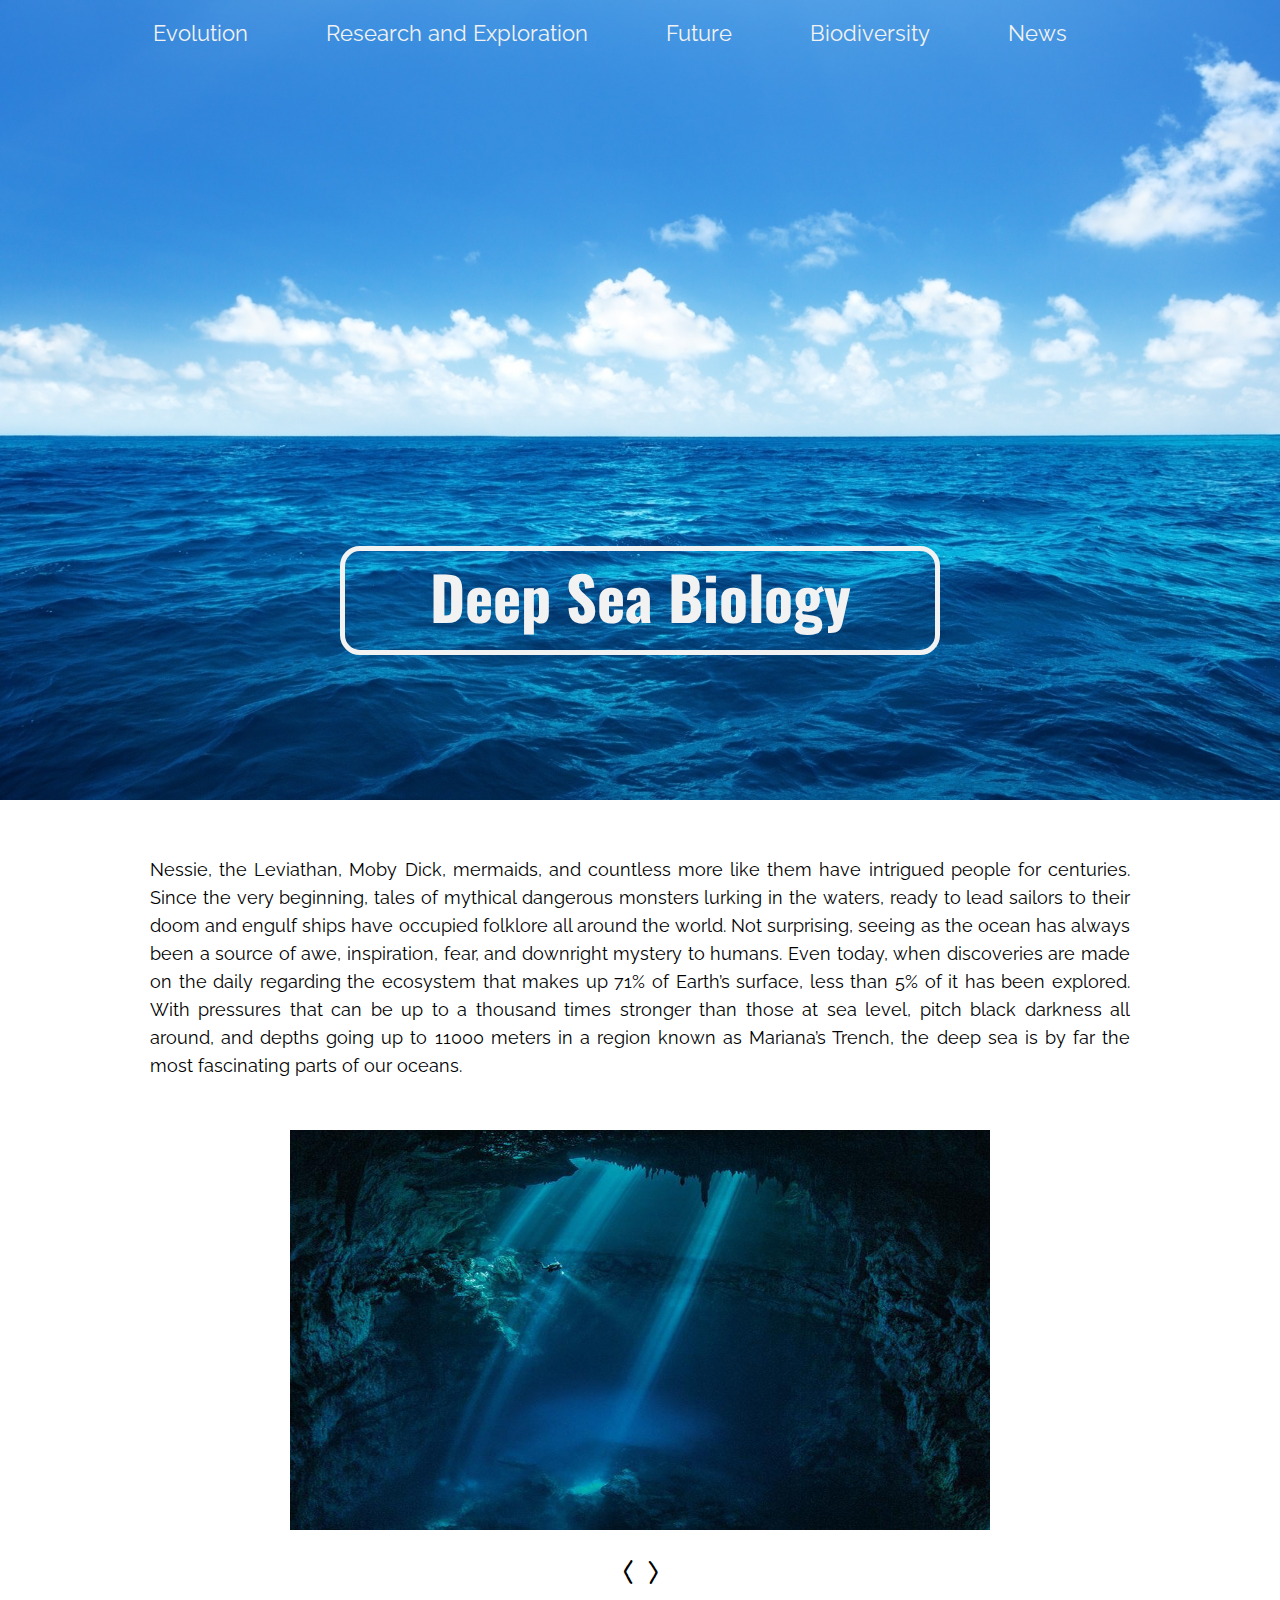
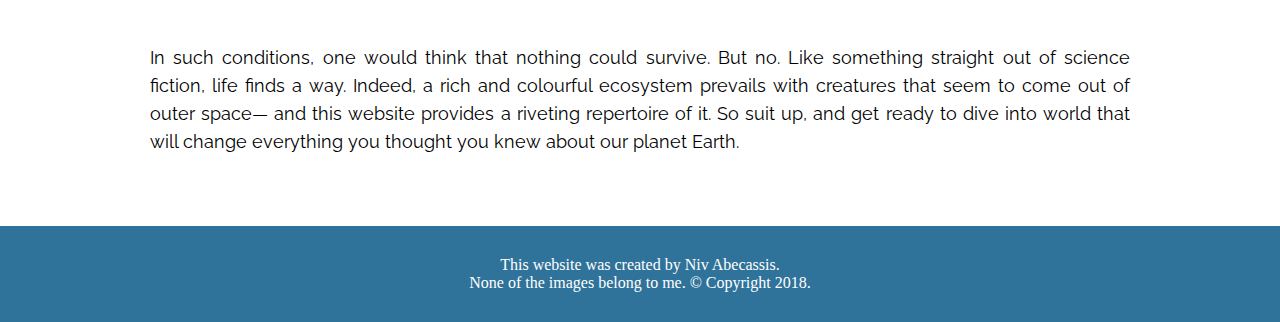
==== index.html @ a1482e6b "add minor things" ====
<!doctype html>
<html>
  <head>
    <meta charset="utf-8">
    <title>Deep Sea Biology</title>
    <link rel="stylesheet" href="styles/styles.css">
    <script src="js/utilities.js"></script>
    <script src="js/slideshow.js"></script>
  </head>
  <body>
    <section class="intro">
      <div class="inner">
        <div class="content">
          <header>
            <nav>
              <ul class="header_elements">
                <li><a href="evolution.html">Evolution</a></li>
                <li><a href="research.html">Research and Exploration</a></li>
                <li><a href="future.html">Future</a></li>
                <li><a href="biod.html">Biodiversity</a></li>
                <li><a href="news.html">News</a></li>
              </ul>
            </nav>
          </header>
          <div class="title">
            <h1>Deep Sea Biology</h1>
          </div>
        </div>
      </div>
    </section>
    <br>
    <br>
    <section class="page_content">
      <article>
        <div>
          <p>
            Nessie, the Leviathan, Moby Dick, mermaids, and countless more like them have
            intrigued people for centuries. Since the very beginning, tales of mythical
            dangerous monsters lurking in the waters, ready to lead sailors to their doom
            and engulf ships have occupied folklore all around the world. Not surprising,
            seeing as the ocean has always been a source of awe, inspiration, fear, and
            downright mystery to humans. Even today, when discoveries are made on the daily
            regarding the ecosystem that makes up 71% of Earth’s surface, less than 5% of it
            has been explored. With pressures that can be up to a thousand times stronger
            than those at sea level, pitch black darkness all around, and depths going up
            to 11000 meters in a region known as Mariana’s Trench, the deep sea is by far
            the most fascinating parts of our oceans.
          </p>
        <!--  <hr class="clear_line"/> -->
          <div id="current_img">
            <img src="content/scuba4.jpg" alt="image of great blue hole in sea" width="700px" height="400px" />
          </div>
          <div id="slide_button_wrapper">
            <button class="slide_button" id="button_left"><</button>
            <button class="slide_button" id="button_right">></button>
          </div>
          <br />
          <p>
            In such conditions, one would think that nothing could survive. But no. Like
            something straight out of science fiction, life finds a way. Indeed, a rich
            and colourful ecosystem prevails with creatures that seem to come out of outer
            space— and this website provides a riveting repertoire of it. So suit up, and
            get ready to dive into world that will change everything you thought you knew
            about our planet Earth.
          </p>
        </div>
      </article>
    </section>
    <footer>
      <div>
        <p>
          This website was created by Niv Abecassis.
        </p>
        <p>
          None of the images belong to me. &copy; Copyright 2018.
        </p>
      </div>
    </footer>
  </body>
</html>
  <!--
      <br>
      <article id="shark_article">
        <div id="lorem">
          <p>Lorem ipsum dolor sit amet, consectetur adipiscing elit, sed do
          eiusmod tempor incididunt ut labore et dolore magna aliqua. Ut
          enim ad minim veniam, quis nostrud exercitation ullamco laboris
          nisi ut aliquip ex ea commodo consequat. Duis aute irure dolor in
          reprehenderit in voluptate velit esse cillum dolore eu fugiat nulla
          pariatur. Excepteur sint occaecat cupidatat non proident, sunt in
          culpa qui officia deserunt mollit anim id est laborum.</p>
        </div>
        <div id="img_placeholder">
          <figure>
            <img src="content/shark.png" alt="shark">
          </figure>
        </div>
      </article>
      <br>
      <hr class="clear_line"/>
      <div id="current_img">
        <img src="content/great_blue_hole.jpg" alt="image of great blue hole in sea" width="700px" height="400px" />
      </div>
      <div id="slide_button_wrapper">
        <button class="slide_button" id="button_left"><</button>
        <button class="slide_button" id="button_right">></button>
      </div>
      <article>
        <div class="column">
          <p>
            Lorem ipsum dolor sit amet, consectetur adipiscing elit, sed do
            eiusmod tempor incididunt ut labore et dolore magna aliqua. Ut
            enim ad minim veniam, quis nostrud exercitation ullamco laboris
            nisi ut aliquip ex ea commodo consequat. Duis aute irure dolor in
            reprehenderit in voluptate velit esse cillum dolore eu fugiat nulla
            pariatur. Excepteur sint occaecat cupidatat non proident, sunt in
            culpa qui officia deserunt mollit anim id est laborum.
          </p>
        </div>
        <div class="column">
          <p>
            Lorem ipsum dolor sit amet, consectetur adipiscing elit, sed do
            eiusmod tempor incididunt ut labore et dolore magna aliqua. Ut
            enim ad minim veniam, quis nostrud exercitation ullamco laboris
            nisi ut aliquip ex ea commodo consequat. Duis aute irure dolor in
            reprehenderit in voluptate velit esse cillum dolore eu fugiat nulla
            pariatur. Excepteur sint occaecat cupidatat non proident, sunt in
            culpa qui officia deserunt mollit anim id est laborum.
          </p>
        </div>
        <div class="column">
          <p>
            Lorem ipsum dolor sit amet, consectetur adipiscing elit, sed do
            eiusmod tempor incididunt ut labore et dolore magna aliqua. Ut
            enim ad minim veniam, quis nostrud exercitation ullamco laboris
            nisi ut aliquip ex ea commodo consequat. Duis aute irure dolor in
            reprehenderit in voluptate velit esse cillum dolore eu fugiat nulla
            pariatur. Excepteur sint occaecat cupidatat non proident, sunt in
            culpa qui officia deserunt mollit anim id est laborum.
          </p>
        </div>
      </article>
    </section>
    <footer>
      <div>
        <p>
          This website was created by Niv Abecassis.
        </p>
        <p>
          None of the images belong to me. &copy; Copyright 2018.
        </p>
      </div>
    </footer>
  </body>
</html>
-->
---- styles/styles.css ----
@import url('https://fonts.googleapis.com/css?family=Raleway');
@import url('https://fonts.googleapis.com/css?family=Oswald');
@import url('https://fonts.googleapis.com/css?family=Gaegu');
/* Style sheet for index.html */
/* Should we use this selector? */
* {
  box-sizing: border-box;
  margin: 0;
  padding: 0;
}

article,aside,details,figcaption,figure,
footer,header,hgroup,menu,nav,section {
   display:block;
}

html, body {
  height: 100%;
}

body {
  min-height: 100%;
  /*linear gradient for illusion of sea color*/

}

.intro {
  height: 800px;
  width: 100%;
  background-image: url("../content/ocean.jpg");
  background-size: cover;
}

.inner {
  padding: 20px 5%;
}

header {
  text-align: center;
  width: 100%;
}

nav li {
  display: inline;
  list-style: none;
  margin-right: 60px;
  font-family: Raleway;
  font-size: 22px;
}

nav li a {
  text-decoration: none;
  color: #f2f2f2;
  padding: 0 7px;
}

nav li a:hover {
  color: grey;
  color: rgba(136, 133, 133, 1);
}

.content {
  text-align: center;
  height: 30%;
}

.content h1 {
  margin-left: auto;
  margin-right: auto;
  /*margin-top: 515px;*/
  font-size: 60px;
  font-family: Oswald;
  color: #f2f2f2;
  border: 5px solid #f2f2f2;
  box-sizing: border-box;
  border-radius: 20px;
  width: 600px;
  padding-bottom: 10px;
}

.title {
  margin-top: 500px;
}

.page_content {
  line-height: 28px;
  font-size: 18px;
  font-family: Raleway;
  margin-left: auto;
  margin-right: auto;
  max-width: 1020px;
  width: 80%;
  padding: 20px;
  text-align: justify;
}

.slide_button {
  font-size: 32px;
  font-family: Gaegu;
  background: none;
  border: none;
  padding: 3px;
}

#current_img {
  height: 400px;
  position: relative;
  text-align: center;
  margin-bottom: 20px;
  margin-top: 50px;
}

#slide_button_wrapper {
  position: relative;
  text-align: center;
  margin-bottom: 20px;
}

#lorem {
  float: left;
  width: 62%;
  padding-right: 50px;
}

#img_placeholder {
  float: left;
}

#img_placeholder img {
  width: 200px;
  height: 200px;
}

#shark_article {
  float: left;
  margin-bottom: 50px;
}


.clear_line {
  clear: both;
  margin-top: 50px;
  margin-bottom: 20px;
}

.column {
  float: left;
  width: 30%;
  margin: 10px 10px 20px 10px;
}

footer {
  background-color: blue;
  background-color: rgba(10, 89, 136, 0.85);
  clear: both;
  color: white;
  margin-top: 50px;
  padding-bottom: 30px;
  padding-top: 30px;
  text-align: center;
}
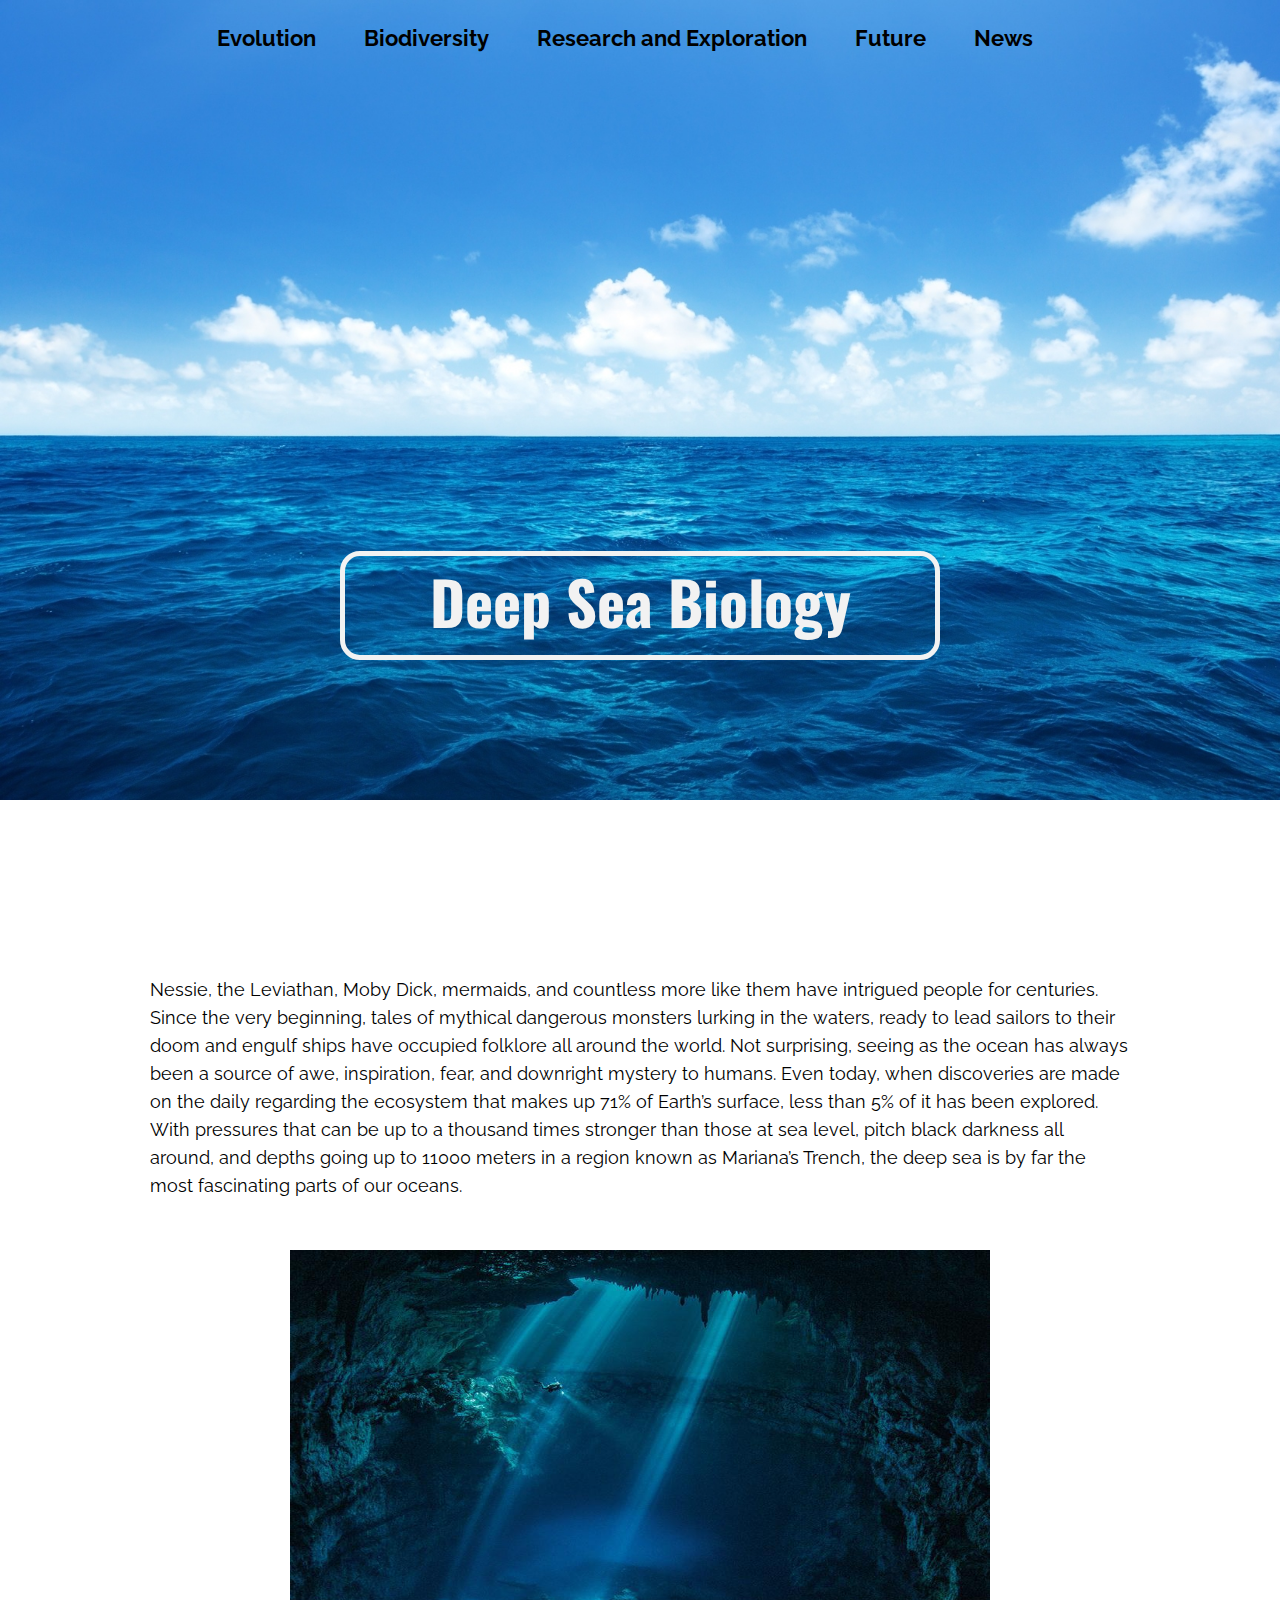
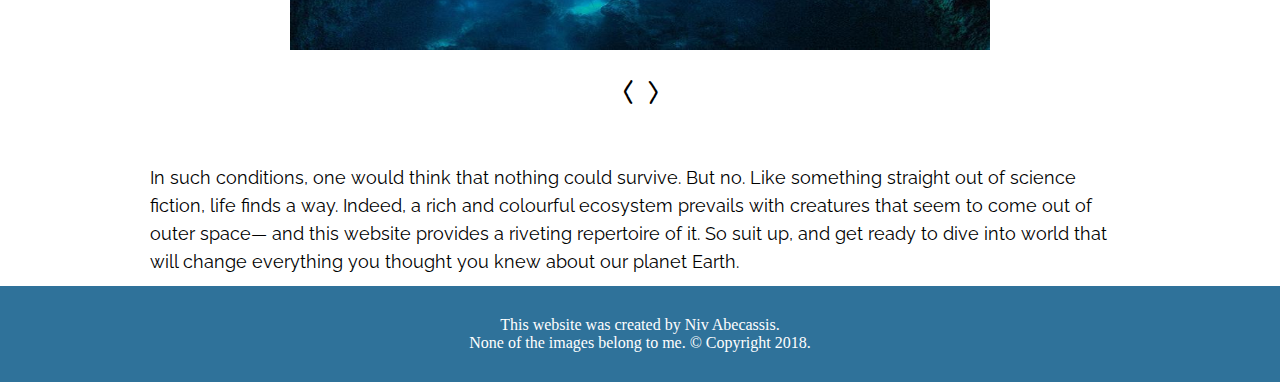
==== commit f0cb15cb: "Make some small modifications to every page and start working on api request" ====
--- a/index.html
+++ b/index.html
@@ -15,9 +15,9 @@
             <nav>
               <ul class="header_elements">
                 <li><a href="evolution.html">Evolution</a></li>
+                <li><a href="biod.html">Biodiversity</a></li>
                 <li><a href="research.html">Research and Exploration</a></li>
                 <li><a href="future.html">Future</a></li>
-                <li><a href="biod.html">Biodiversity</a></li>
                 <li><a href="news.html">News</a></li>
               </ul>
             </nav>
@@ -30,7 +30,7 @@
     </section>
     <br>
     <br>
-    <section class="page_content">
+    <section class="page_content page_middle">
       <article>
         <div>
           <p>
--- a/styles/styles.css
+++ b/styles/styles.css
@@ -43,20 +43,24 @@
 nav li {
   display: inline;
   list-style: none;
-  margin-right: 60px;
+  margin-right: 30px;
   font-family: Raleway;
+  font-weight: bolder;
   font-size: 22px;
+}
+
+nav li a:visited {
+  color: #000000;
 }
 
 nav li a {
   text-decoration: none;
-  color: #f2f2f2;
+  color: #000000;
   padding: 0 7px;
 }
 
 nav li a:hover {
-  color: grey;
-  color: rgba(136, 133, 133, 1);
+  color: #1757de;
 }
 
 .content {
@@ -86,12 +90,26 @@
   line-height: 28px;
   font-size: 18px;
   font-family: Raleway;
+  max-width: 1020px;
+  width: 80%;
+  padding: 50px 20px;
+  top: 10%;
+  position: relative;
+  z-index: 1;
+}
+
+.page_middle {
   margin-left: auto;
   margin-right: auto;
-  max-width: 1020px;
-  width: 80%;
-  padding: 20px;
-  text-align: justify;
+}
+
+.page_offset {
+  margin-left: 180px;
+  margin-right: auto;
+}
+
+header nav {
+  padding-top: 5px;
 }
 
 .slide_button {
@@ -159,3 +177,117 @@
   padding-top: 30px;
   text-align: center;
 }
+
+.default_tabs {
+  /*Gradients*/
+  /*background: linear-gradient(141deg, #0fb8ad 0%, #1fc8db 51%, #2cb5e8 75%);*/
+  /*background: linear-gradient(to bottom right, #0f9dbe, #163db9);*/
+  box-shadow: 0 1px 8px rgba(51,51,51,0.1);
+  overflow: hidden;
+  background-color: #ffffff;
+  position: fixed; /* Set the navbar to fixed position */
+  top: 0; /* Position the navbar at the top of the page */
+  width: 100%;
+  z-index: 2;
+}
+
+.default_title {
+  float: left
+}
+
+.default_title a {
+  font-family: Raleway;
+  color: #1757de;
+  text-decoration: none;
+}
+
+.selected_title {
+  padding-bottom: 30px;
+}
+
+.bubble {
+  padding-bottom: 25px;
+}
+
+.img_bubble_3 {
+  width: 33.33%;
+}
+
+.img_bubble img {
+  border: 2px solid #0966be;
+}
+
+.img_bubble {
+  display: inline;
+}
+
+.img_bubble_2 {
+  width: 50%;
+}
+
+.images_container {
+  width: 100%;
+  margin-top: 20px;
+  margin-bottom: 40px;
+}
+
+.img_right {
+  float: right;
+}
+
+.clear_both {
+  clear: both;
+}
+
+.first_img_left {
+  margin-left: 20%;
+}
+
+.img_wide {
+  width: 100%;
+  position: absolute;
+  left: 0;
+  height: 90%;
+  min-height: 600px;
+  min-width: 800px;
+  margin-bottom: 150px;
+  margin-top: 30px;
+}
+
+.sidenav {
+  height: 100%; /* Full-height: remove this if you want "auto" height */
+  width: 160px; /* Set the width of the sidebar */
+  position: fixed; /* Fixed Sidebar (stay in place on scroll) */
+  z-index: 0; /* Stay on top */
+  top: 8%; /* Stay at the top */
+  left: 0;
+  overflow-x: hidden; /* Disable horizontal scroll */
+  padding-top: 40px;
+  box-shadow: 0 10px 8px rgba(51, 51, 51, 0.37);
+
+}
+
+.sidenav a {
+    padding: 6px 8px 6px 16px;
+    text-decoration: none;
+    font-size: 20px;
+    color: #000000;
+    display: block;
+    font-family: Raleway;
+}
+
+/* When you mouse over the navigation links, change their color */
+.sidenav a:hover {
+    color: #1757de;
+}
+
+/* On smaller screens, where height is less than 450px, change the style of the sidebar (less padding and a smaller font size) */
+@media screen and (max-height: 450px) {
+    .sidenav {padding-top: 15px;}
+    .sidenav a {font-size: 18px;}
+}
+
+.bubble ul {
+  padding-top: 10px;
+  padding-left: 50px;
+}
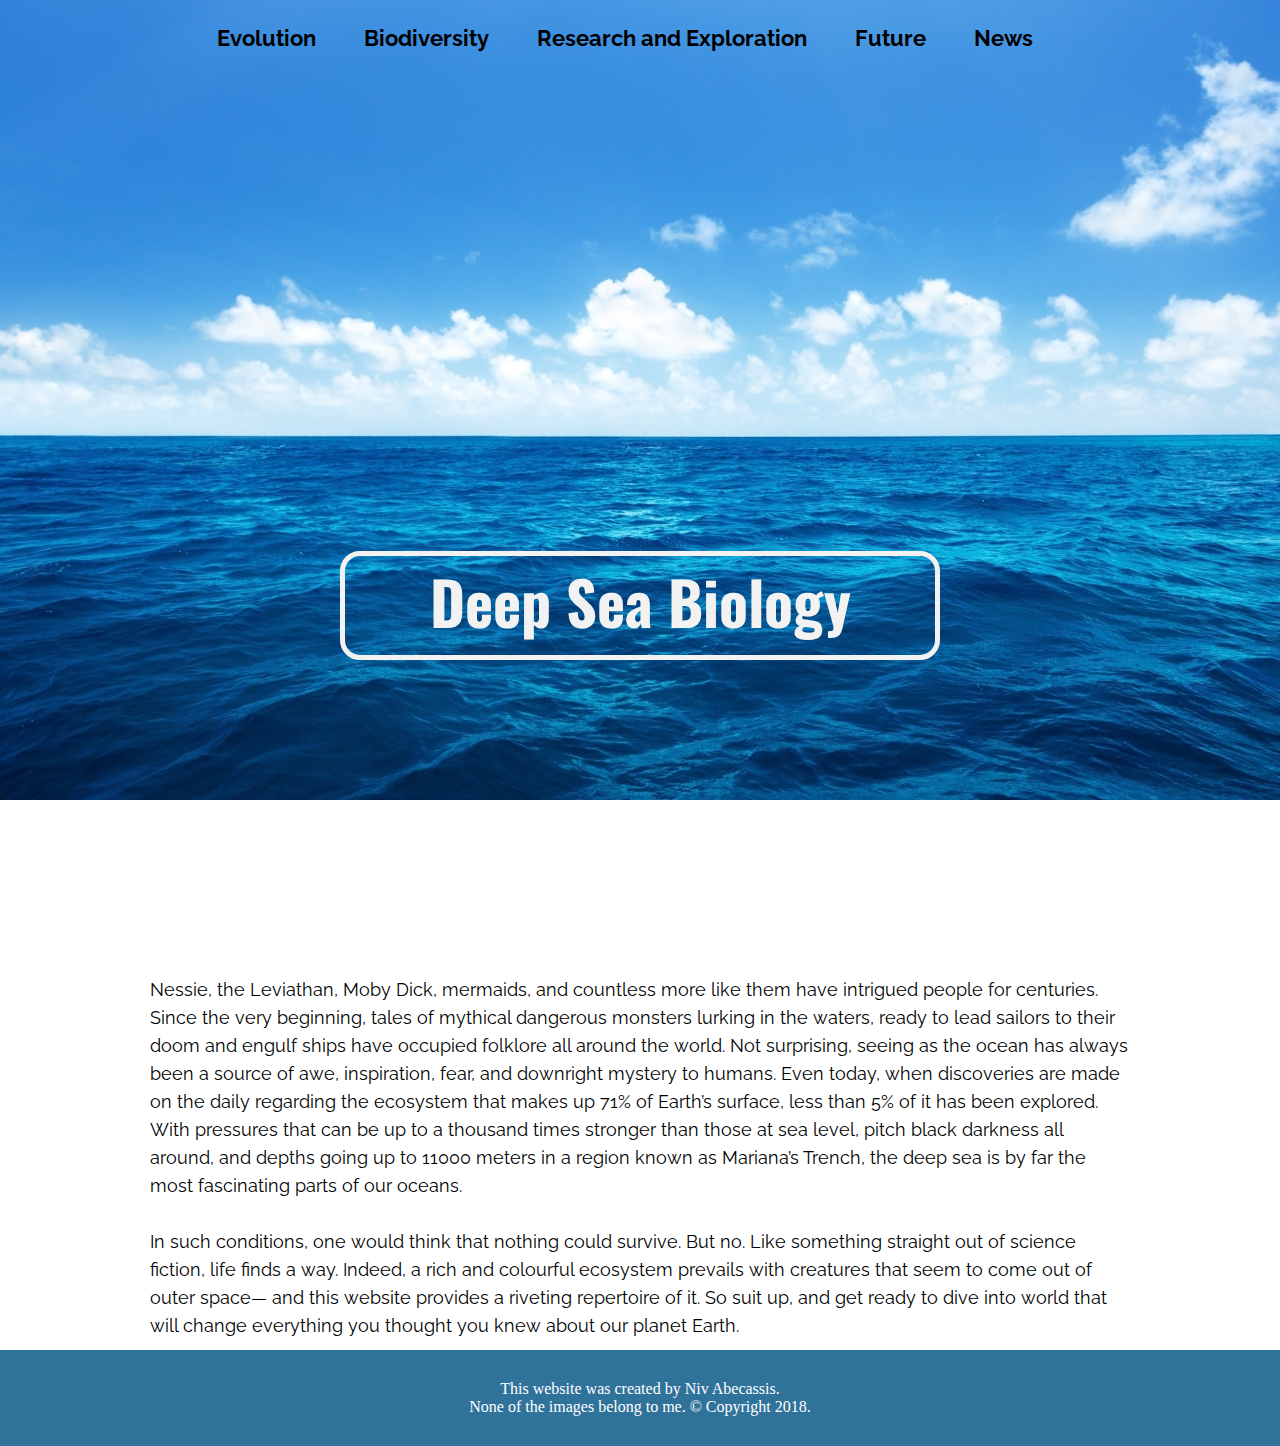
==== commit 3ac6e7a4: "Add rest of the content for the biodiversity page" ====
--- a/index.html
+++ b/index.html
@@ -47,13 +47,14 @@
             the most fascinating parts of our oceans.
           </p>
         <!--  <hr class="clear_line"/> -->
-          <div id="current_img">
+          <!--<div id="current_img">
             <img src="content/scuba4.jpg" alt="image of great blue hole in sea" width="700px" height="400px" />
           </div>
           <div id="slide_button_wrapper">
             <button class="slide_button" id="button_left"><</button>
             <button class="slide_button" id="button_right">></button>
           </div>
+        -->
           <br />
           <p>
             In such conditions, one would think that nothing could survive. But no. Like
--- a/styles/styles.css
+++ b/styles/styles.css
@@ -91,6 +91,7 @@
   font-size: 18px;
   font-family: Raleway;
   max-width: 1020px;
+  min-width: 500px;
   width: 80%;
   padding: 50px 20px;
   top: 10%;
@@ -104,13 +105,19 @@
 }
 
 .page_offset {
-  margin-left: 180px;
+  margin-left: auto;
   margin-right: auto;
+  left: 80px;
 }
 
 header nav {
   padding-top: 5px;
 }
+
+
+
+/**
+ * PLace holder stuff
 
 .slide_button {
   font-size: 32px;
@@ -155,11 +162,14 @@
 }
 
 
+
 .clear_line {
   clear: both;
   margin-top: 50px;
   margin-bottom: 20px;
 }
+
+*/
 
 .column {
   float: left;
@@ -209,16 +219,25 @@
   padding-bottom: 25px;
 }
 
+.bubble figure {
+  text-align: center;
+}
+
+.bubble p {
+  text-align: justify;
+}
+
 .img_bubble_3 {
   width: 33.33%;
 }
 
-.img_bubble img {
-  border: 2px solid #0966be;
-}
-
 .img_bubble {
   display: inline;
+  padding-left: 30px;
+}
+
+.img_bubble img {
+  padding-top: 15px;
 }
 
 .img_bubble_2 {
@@ -229,6 +248,11 @@
   width: 100%;
   margin-top: 20px;
   margin-bottom: 40px;
+  text-align: center;
+}
+
+div.clear_both p {
+  width: 60%;
 }
 
 .img_right {
@@ -291,3 +315,20 @@
   padding-top: 10px;
   padding-left: 50px;
 }
+
+.bubble h3 {
+  padding-bottom: 10px;
+}
+
+.animal_name {
+  font-weight: bold;
+}
+
+.news_box {
+  /*TODO*/
+}
+
+figcaption {
+  font-size: 14px;
+  text-align: center;
+}
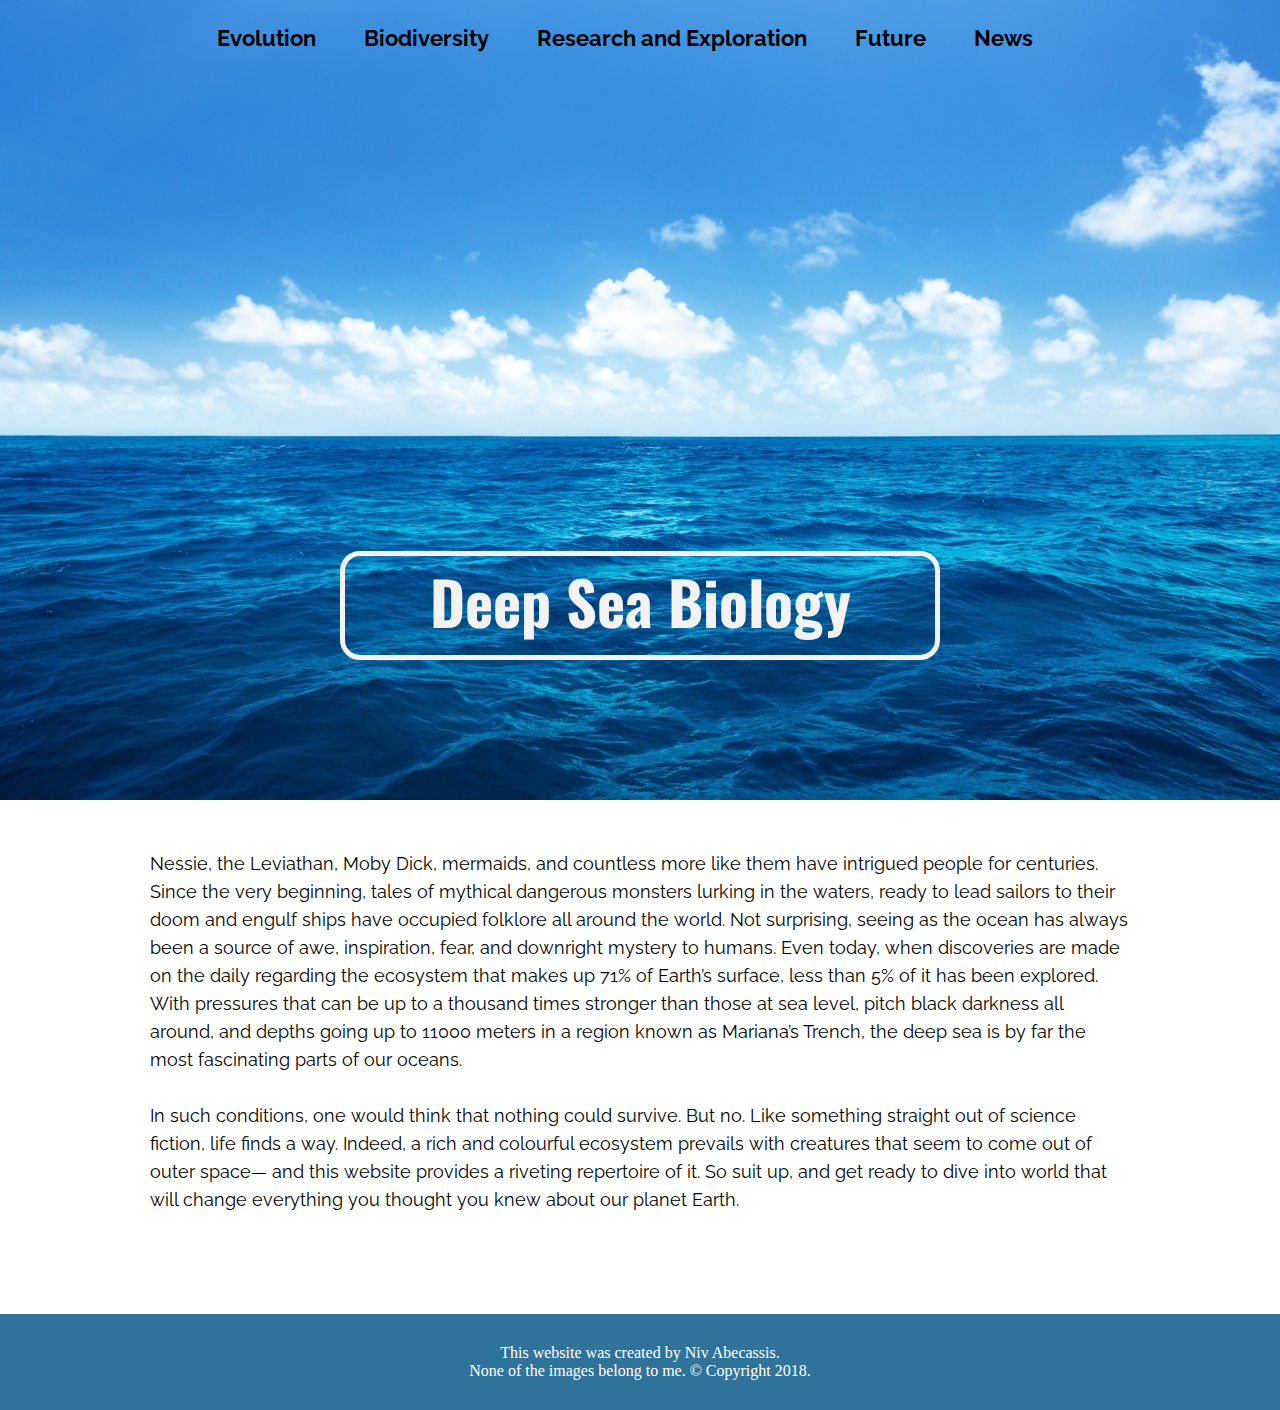
==== commit f464a511: "Complete the News section" ====
--- a/index.html
+++ b/index.html
@@ -28,8 +28,6 @@
         </div>
       </div>
     </section>
-    <br>
-    <br>
     <section class="page_content page_middle">
       <article>
         <div>
@@ -79,79 +77,3 @@
     </footer>
   </body>
 </html>
-  <!--
-      <br>
-      <article id="shark_article">
-        <div id="lorem">
-          <p>Lorem ipsum dolor sit amet, consectetur adipiscing elit, sed do
-          eiusmod tempor incididunt ut labore et dolore magna aliqua. Ut
-          enim ad minim veniam, quis nostrud exercitation ullamco laboris
-          nisi ut aliquip ex ea commodo consequat. Duis aute irure dolor in
-          reprehenderit in voluptate velit esse cillum dolore eu fugiat nulla
-          pariatur. Excepteur sint occaecat cupidatat non proident, sunt in
-          culpa qui officia deserunt mollit anim id est laborum.</p>
-        </div>
-        <div id="img_placeholder">
-          <figure>
-            <img src="content/shark.png" alt="shark">
-          </figure>
-        </div>
-      </article>
-      <br>
-      <hr class="clear_line"/>
-      <div id="current_img">
-        <img src="content/great_blue_hole.jpg" alt="image of great blue hole in sea" width="700px" height="400px" />
-      </div>
-      <div id="slide_button_wrapper">
-        <button class="slide_button" id="button_left"><</button>
-        <button class="slide_button" id="button_right">></button>
-      </div>
-      <article>
-        <div class="column">
-          <p>
-            Lorem ipsum dolor sit amet, consectetur adipiscing elit, sed do
-            eiusmod tempor incididunt ut labore et dolore magna aliqua. Ut
-            enim ad minim veniam, quis nostrud exercitation ullamco laboris
-            nisi ut aliquip ex ea commodo consequat. Duis aute irure dolor in
-            reprehenderit in voluptate velit esse cillum dolore eu fugiat nulla
-            pariatur. Excepteur sint occaecat cupidatat non proident, sunt in
-            culpa qui officia deserunt mollit anim id est laborum.
-          </p>
-        </div>
-        <div class="column">
-          <p>
-            Lorem ipsum dolor sit amet, consectetur adipiscing elit, sed do
-            eiusmod tempor incididunt ut labore et dolore magna aliqua. Ut
-            enim ad minim veniam, quis nostrud exercitation ullamco laboris
-            nisi ut aliquip ex ea commodo consequat. Duis aute irure dolor in
-            reprehenderit in voluptate velit esse cillum dolore eu fugiat nulla
-            pariatur. Excepteur sint occaecat cupidatat non proident, sunt in
-            culpa qui officia deserunt mollit anim id est laborum.
-          </p>
-        </div>
-        <div class="column">
-          <p>
-            Lorem ipsum dolor sit amet, consectetur adipiscing elit, sed do
-            eiusmod tempor incididunt ut labore et dolore magna aliqua. Ut
-            enim ad minim veniam, quis nostrud exercitation ullamco laboris
-            nisi ut aliquip ex ea commodo consequat. Duis aute irure dolor in
-            reprehenderit in voluptate velit esse cillum dolore eu fugiat nulla
-            pariatur. Excepteur sint occaecat cupidatat non proident, sunt in
-            culpa qui officia deserunt mollit anim id est laborum.
-          </p>
-        </div>
-      </article>
-    </section>
-    <footer>
-      <div>
-        <p>
-          This website was created by Niv Abecassis.
-        </p>
-        <p>
-          None of the images belong to me. &copy; Copyright 2018.
-        </p>
-      </div>
-    </footer>
-  </body>
-</html>
--->
--- a/styles/styles.css
+++ b/styles/styles.css
@@ -86,6 +86,10 @@
   margin-top: 500px;
 }
 
+.page_content_top {
+  top: 10%;
+}
+
 .page_content {
   line-height: 28px;
   font-size: 18px;
@@ -94,7 +98,6 @@
   min-width: 500px;
   width: 80%;
   padding: 50px 20px;
-  top: 10%;
   position: relative;
   z-index: 1;
 }
@@ -217,6 +220,7 @@
 
 .bubble {
   padding-bottom: 25px;
+  clear: both;
 }
 
 .bubble figure {
@@ -249,14 +253,12 @@
   margin-top: 20px;
   margin-bottom: 40px;
   text-align: center;
-}
-
-div.clear_both p {
-  width: 60%;
+  overflow: hidden;
 }
 
 .img_right {
   float: right;
+  padding-left: 25px;
 }
 
 .clear_both {
@@ -324,11 +326,42 @@
   font-weight: bold;
 }
 
-.news_box {
-  /*TODO*/
-}
 
 figcaption {
   font-size: 14px;
   text-align: center;
 }
+
+.animal_extract {
+  margin-bottom: 20px;
+  overflow: hidden;
+}
+
+.animal_extract img {
+  width: 40%;
+  height: 40%;
+}
+
+.news_row {
+  overflow: hidden;
+}
+
+.news_box {
+  width: 29%;
+  float: left;
+  margin: 2% 2%;
+}
+
+.news_box img {
+  width: 100%;
+}
+
+.news_box h3 a {
+  font-size: 14px;
+  text-decoration: none;
+  color: black;
+}
+
+.news_box h3 a:hover {
+  color: #1757de;
+}
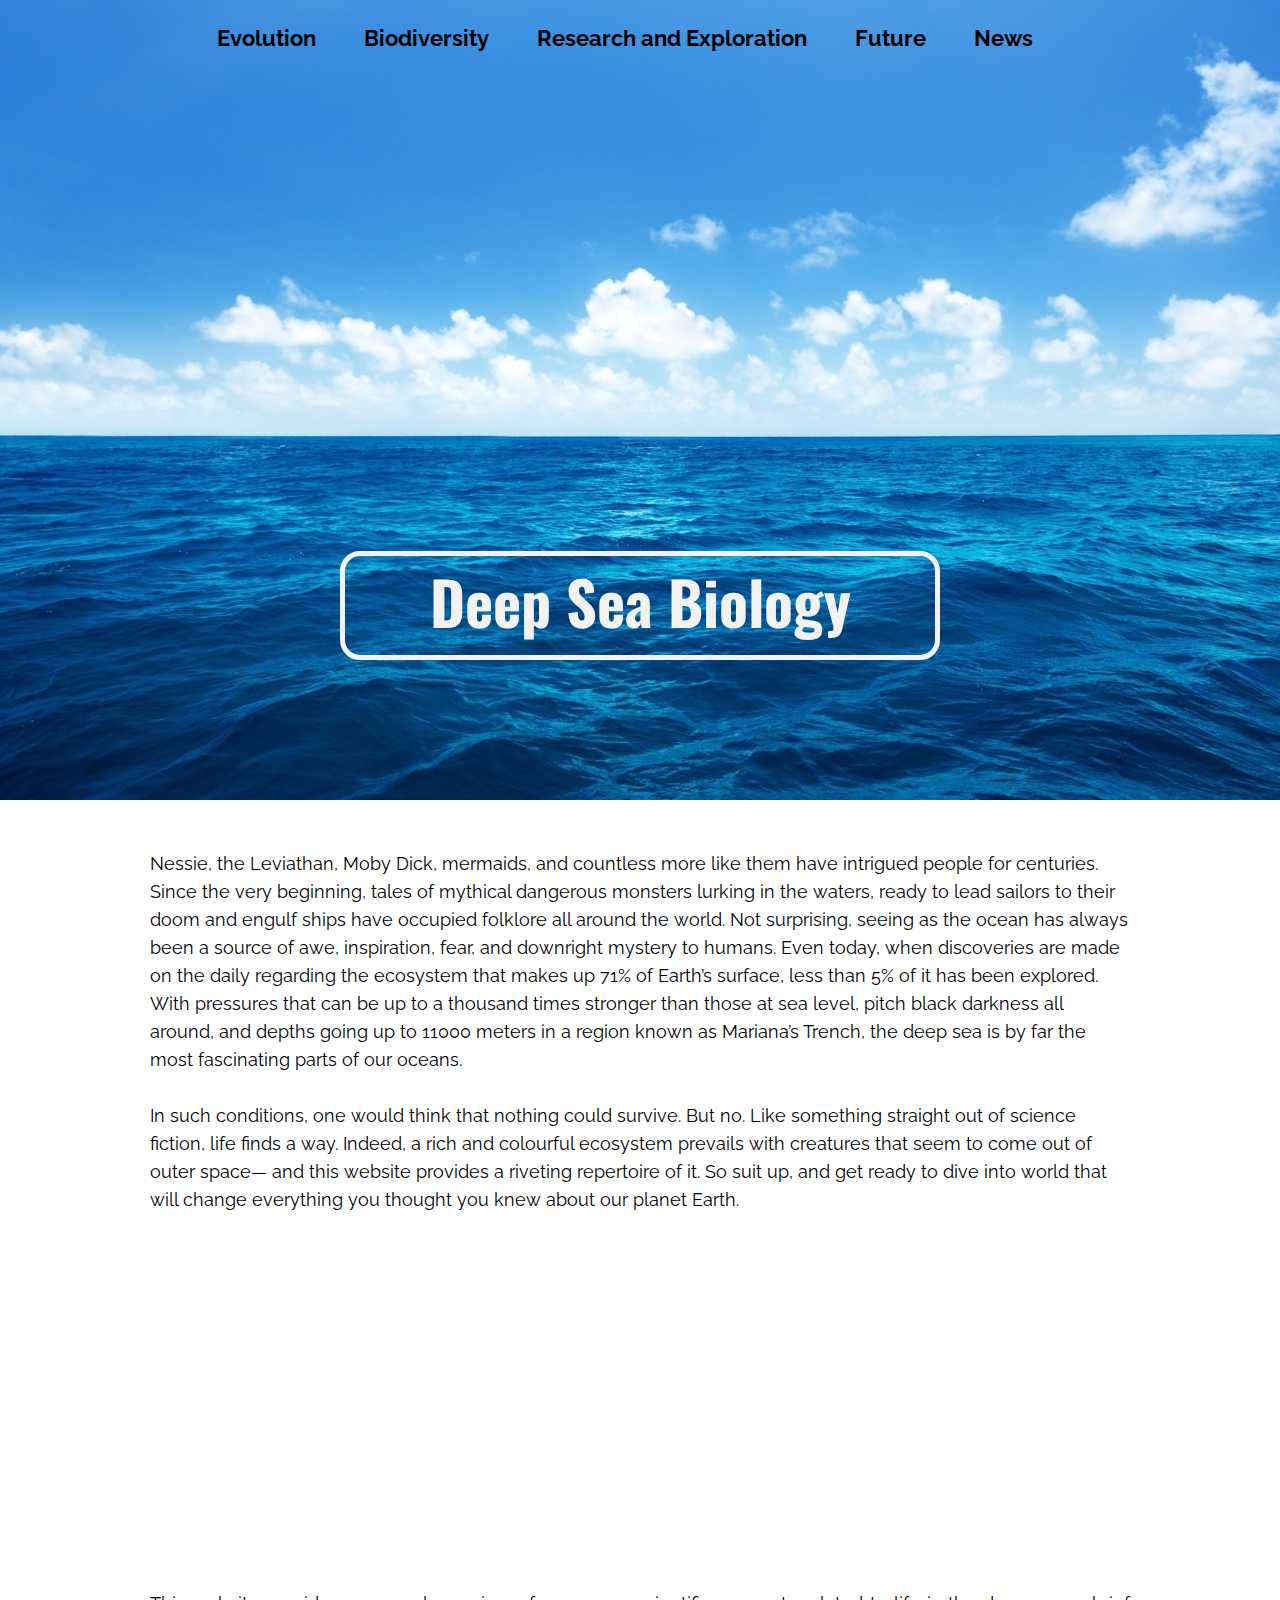
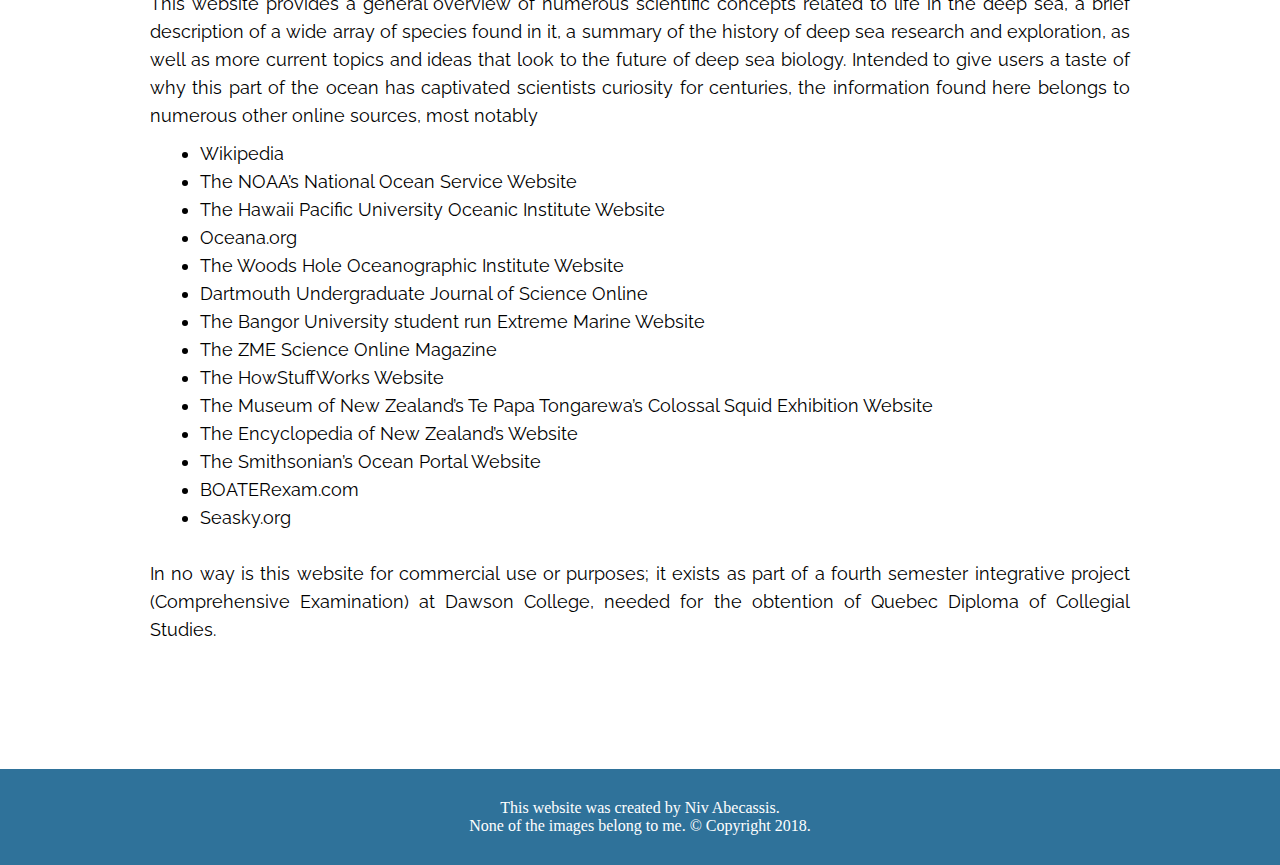
==== commit 4ff91019: "Modify the Index to add the about section" ====
--- a/index.html
+++ b/index.html
@@ -44,15 +44,6 @@
             to 11000 meters in a region known as Mariana’s Trench, the deep sea is by far
             the most fascinating parts of our oceans.
           </p>
-        <!--  <hr class="clear_line"/> -->
-          <!--<div id="current_img">
-            <img src="content/scuba4.jpg" alt="image of great blue hole in sea" width="700px" height="400px" />
-          </div>
-          <div id="slide_button_wrapper">
-            <button class="slide_button" id="button_left"><</button>
-            <button class="slide_button" id="button_right">></button>
-          </div>
-        -->
           <br />
           <p>
             In such conditions, one would think that nothing could survive. But no. Like
@@ -63,6 +54,74 @@
             about our planet Earth.
           </p>
         </div>
+      </article>
+      <br />
+      <article class="bubble">
+        <figure>
+          <iframe width="560" height="315" src="https://www.youtube.com/embed/BtmXN_tH2iM"
+          frameborder="0" allow="autoplay; encrypted-media" allowfullscreen></iframe>
+        </figure>
+      </article>
+      <article class="bubble">
+        <p>
+          This website provides a general overview of numerous scientific concepts related
+          to life in the deep sea, a brief description of a wide array of species found in
+          it, a summary of the history of deep sea research and exploration, as well as
+          more current topics and ideas that look to the future of deep sea biology. Intended
+          to give users a taste of why this part of the ocean has captivated scientists
+          curiosity for centuries, the information found here belongs to numerous other
+          online sources, most notably
+        </p>
+        <ul>
+          <li>
+            Wikipedia
+          </li>
+          <li>
+            The NOAA’s National Ocean Service Website
+          </li>
+          <li>
+            The Hawaii Pacific University Oceanic Institute Website
+          </li>
+          <li>
+            Oceana.org
+          </li>
+          <li>
+            The Woods Hole Oceanographic Institute Website
+          </li>
+          <li>
+            Dartmouth Undergraduate Journal of Science Online
+          </li>
+          <li>
+            The Bangor University student run Extreme Marine Website
+          </li>
+          <li>
+            The ZME Science Online Magazine
+          </li>
+          <li>
+            The HowStuffWorks Website
+          </li>
+          <li>
+            The Museum of New Zealand’s Te Papa Tongarewa’s Colossal Squid Exhibition Website
+          </li>
+          <li>
+            The Encyclopedia of New Zealand’s Website
+          </li>
+          <li>
+            The Smithsonian’s Ocean Portal Website
+          </li>
+          <li>
+            BOATERexam.com
+          </li>
+          <li>
+            Seasky.org
+          </li>
+        </ul>
+        <br />
+        <p>
+          In no way is this website for commercial use or purposes; it exists as part
+          of a fourth semester integrative project (Comprehensive Examination) at
+          Dawson College, needed for the obtention of Quebec Diploma of Collegial Studies.
+        </p>
       </article>
     </section>
     <footer>
--- a/styles/styles.css
+++ b/styles/styles.css
@@ -365,3 +365,18 @@
 .news_box h3 a:hover {
   color: #1757de;
 }
+
+#load_div {
+  padding-top: 20px;
+  text-align: center;
+}
+
+button {
+  padding: 5px;
+  font-family: Raleway;
+}
+
+figcaption a {
+  text-decoration: none;
+  color: black;
+}
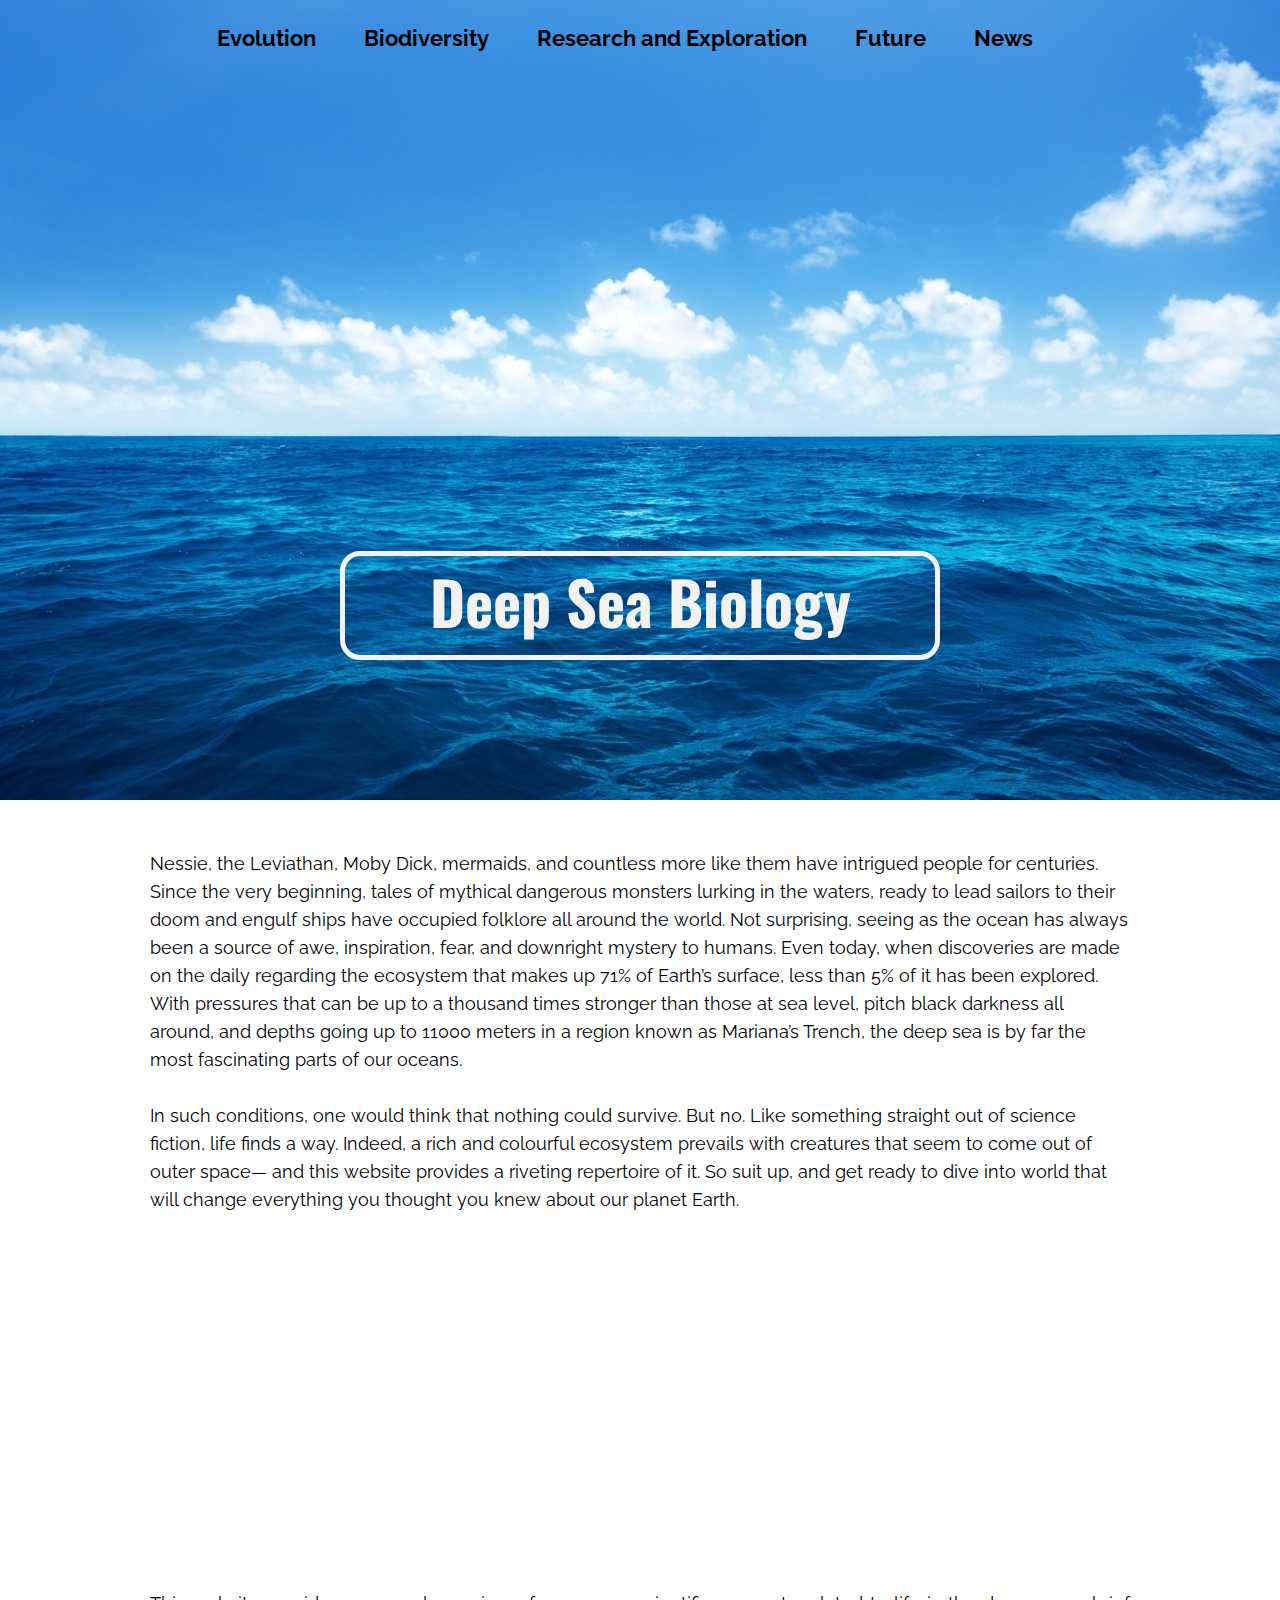
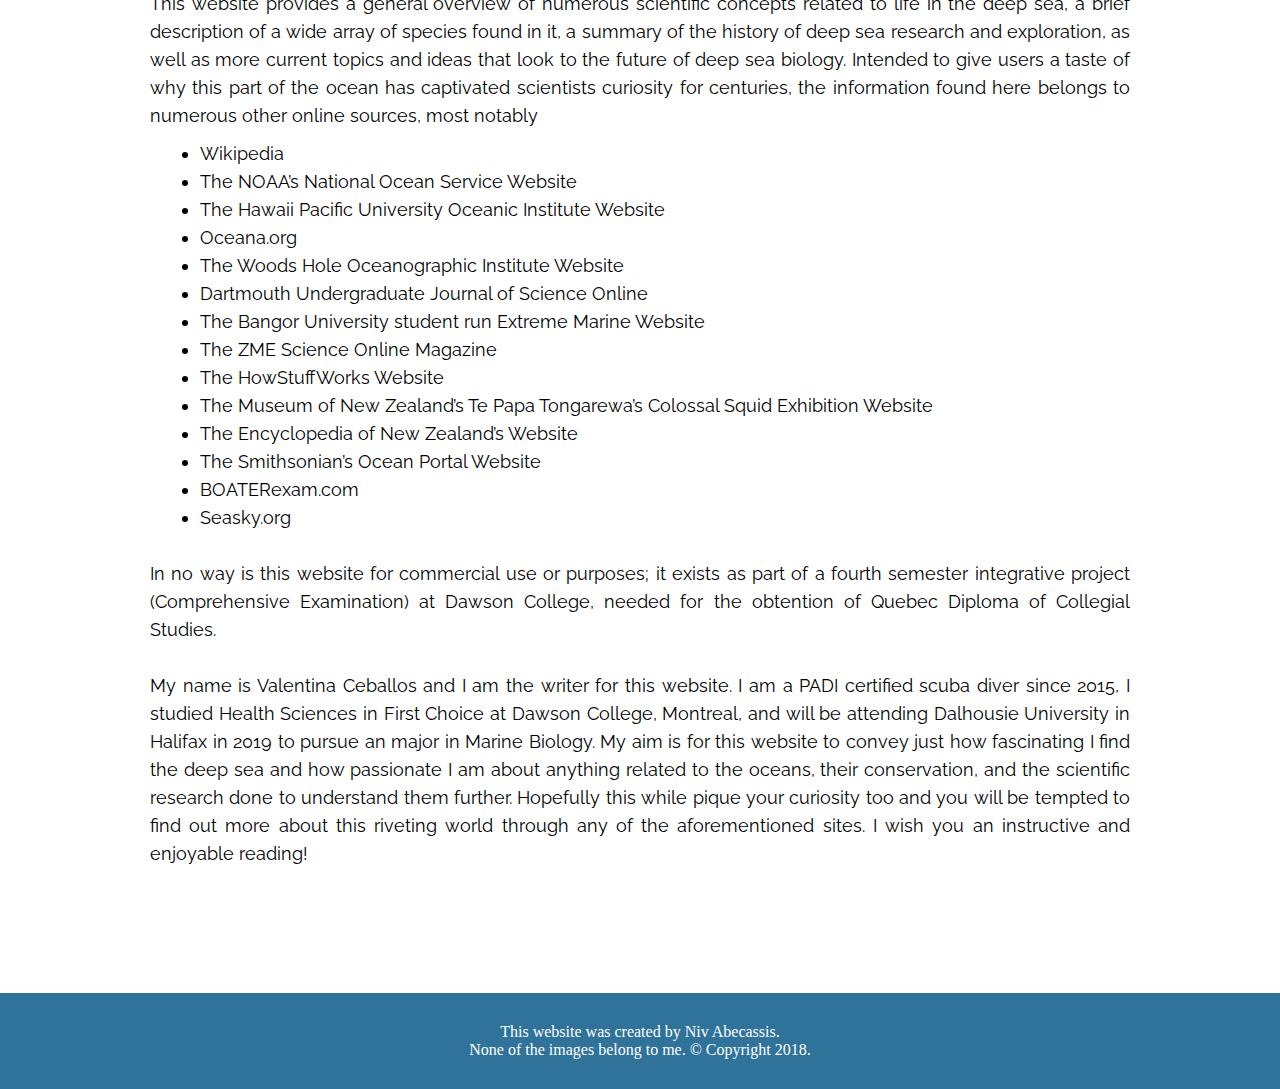
==== commit cecc99d0: "Add more content to index and make spelling corrections to research" ====
--- a/index.html
+++ b/index.html
@@ -122,6 +122,19 @@
           of a fourth semester integrative project (Comprehensive Examination) at
           Dawson College, needed for the obtention of Quebec Diploma of Collegial Studies.
         </p>
+        <br />
+        <p>
+          My name is Valentina Ceballos and I am the writer for this website. I am a
+          PADI certified scuba diver since 2015, I studied Health Sciences in First
+          Choice at Dawson College, Montreal, and will be attending Dalhousie University
+          in Halifax in 2019 to pursue an major in Marine Biology. My aim is for
+          this website to convey just how fascinating I find the deep sea and how
+          passionate I am about anything related to the oceans, their conservation,
+          and the scientific research done to understand them further. Hopefully this
+          while pique your curiosity too and you will be tempted to find out more about
+          this riveting world through any of the aforementioned sites. I wish you an
+          instructive and enjoyable reading!
+        </p>
       </article>
     </section>
     <footer>
--- a/styles/styles.css
+++ b/styles/styles.css
@@ -376,7 +376,7 @@
   font-family: Raleway;
 }
 
-figcaption a {
+a {
   text-decoration: none;
   color: black;
 }
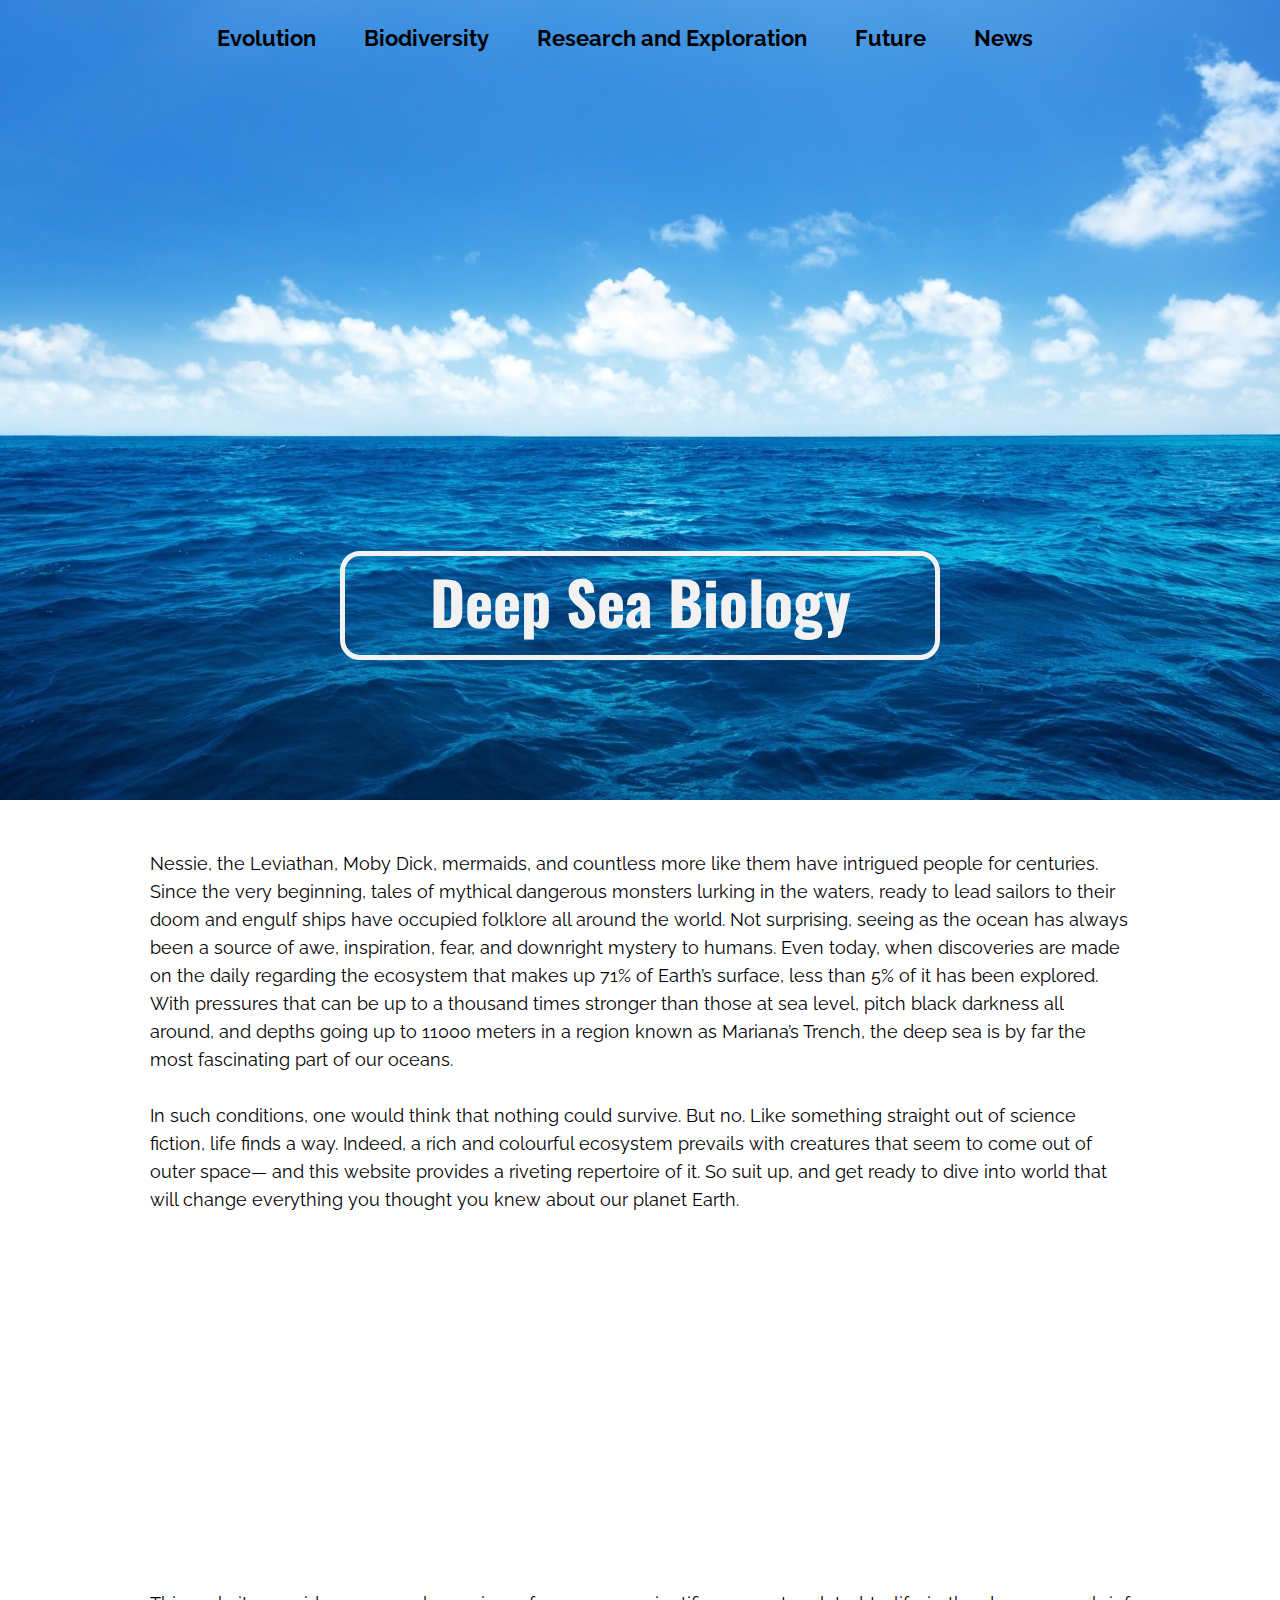
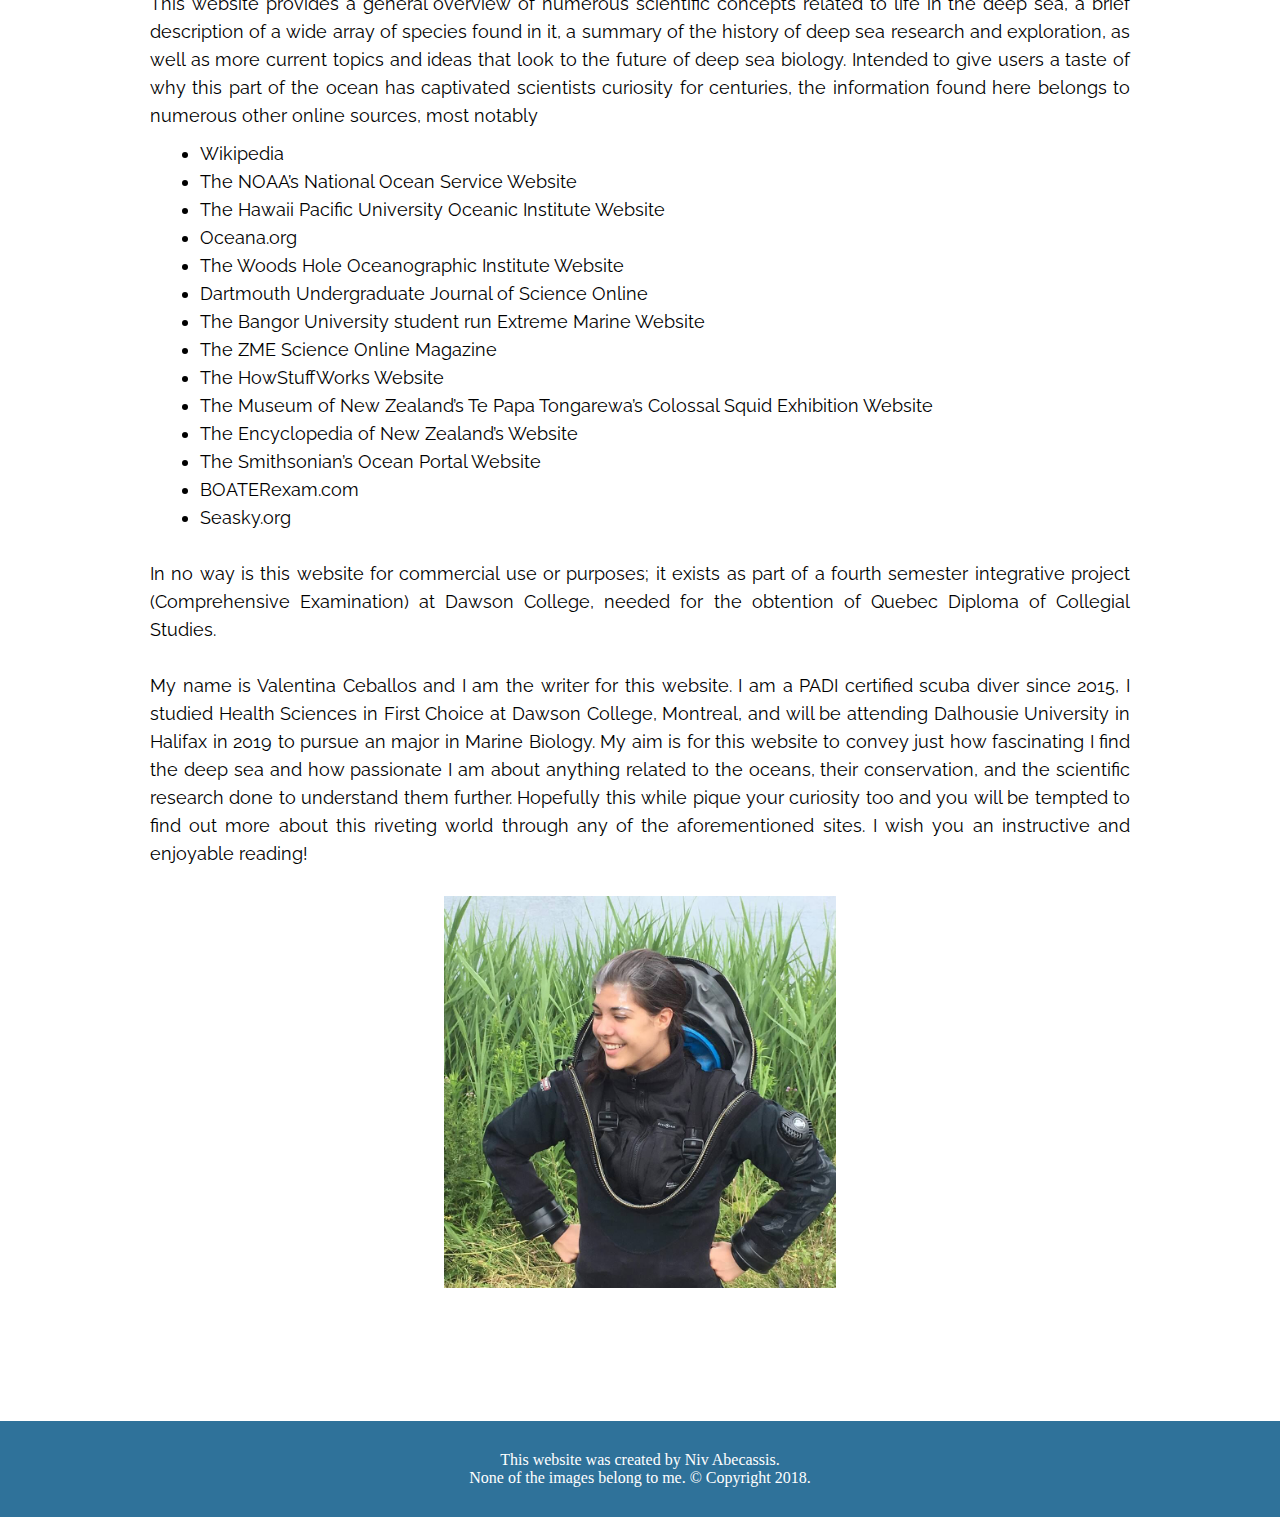
==== commit 1ff6560c: "Make modifications and add captions to the images on the evolution page" ====
--- a/index.html
+++ b/index.html
@@ -38,11 +38,11 @@
             and engulf ships have occupied folklore all around the world. Not surprising,
             seeing as the ocean has always been a source of awe, inspiration, fear, and
             downright mystery to humans. Even today, when discoveries are made on the daily
-            regarding the ecosystem that makes up 71% of Earth’s surface, less than 5% of it
-            has been explored. With pressures that can be up to a thousand times stronger
+            regarding the ecosystem that makes up 71% of Earth’s surface, less than 5% of
+            it has been explored. With pressures that can be up to a thousand times stronger
             than those at sea level, pitch black darkness all around, and depths going up
             to 11000 meters in a region known as Mariana’s Trench, the deep sea is by far
-            the most fascinating parts of our oceans.
+            the most fascinating part of our oceans.
           </p>
           <br />
           <p>
@@ -135,6 +135,10 @@
           this riveting world through any of the aforementioned sites. I wish you an
           instructive and enjoyable reading!
         </p>
+        <br />
+        <figure>
+          <img src="content/portrait.jpeg" alt="portrait of myself" width="40%" height="40%"/>
+        </figure>
       </article>
     </section>
     <footer>
